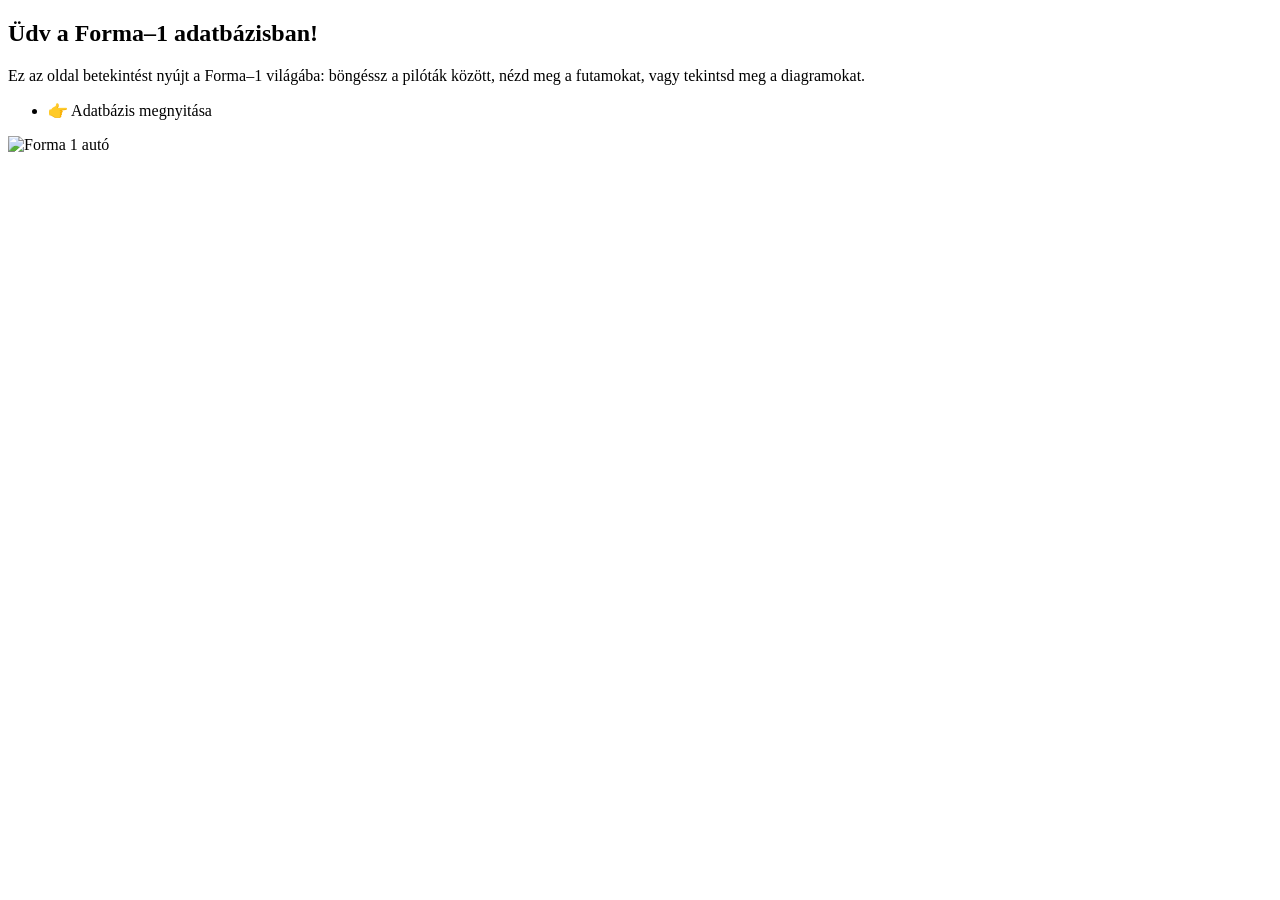
==== src/main/resources/templates/index.html @ b999f5bd "initial commit - Forma1 Spring Boot project" ====
<!DOCTYPE html>
<html xmlns:th="http://www.thymeleaf.org"
      th:replace="~{layout :: layout(~{::body})}">
<body>

<section id="banner">
    <div class="content">
        <header>
            <h1>Üdv a Forma–1 adatbázisban!</h1>
        </header>
        <p>
            Ez az oldal betekintést nyújt a Forma–1 világába:
            böngéssz a pilóták között, nézd meg a futamokat, vagy tekintsd meg a diagramokat.
        </p>
        <ul class="actions">
            <li><a th:href="@{/adatbazis}" class="button big">👉 Adatbázis megnyitása</a></li>
        </ul>
    </div>
    <span class="image object">
        <img th:src="@{/images/f1car.jpg}" alt="Forma 1 autó">
    </span>
</section>

</body>
</html>
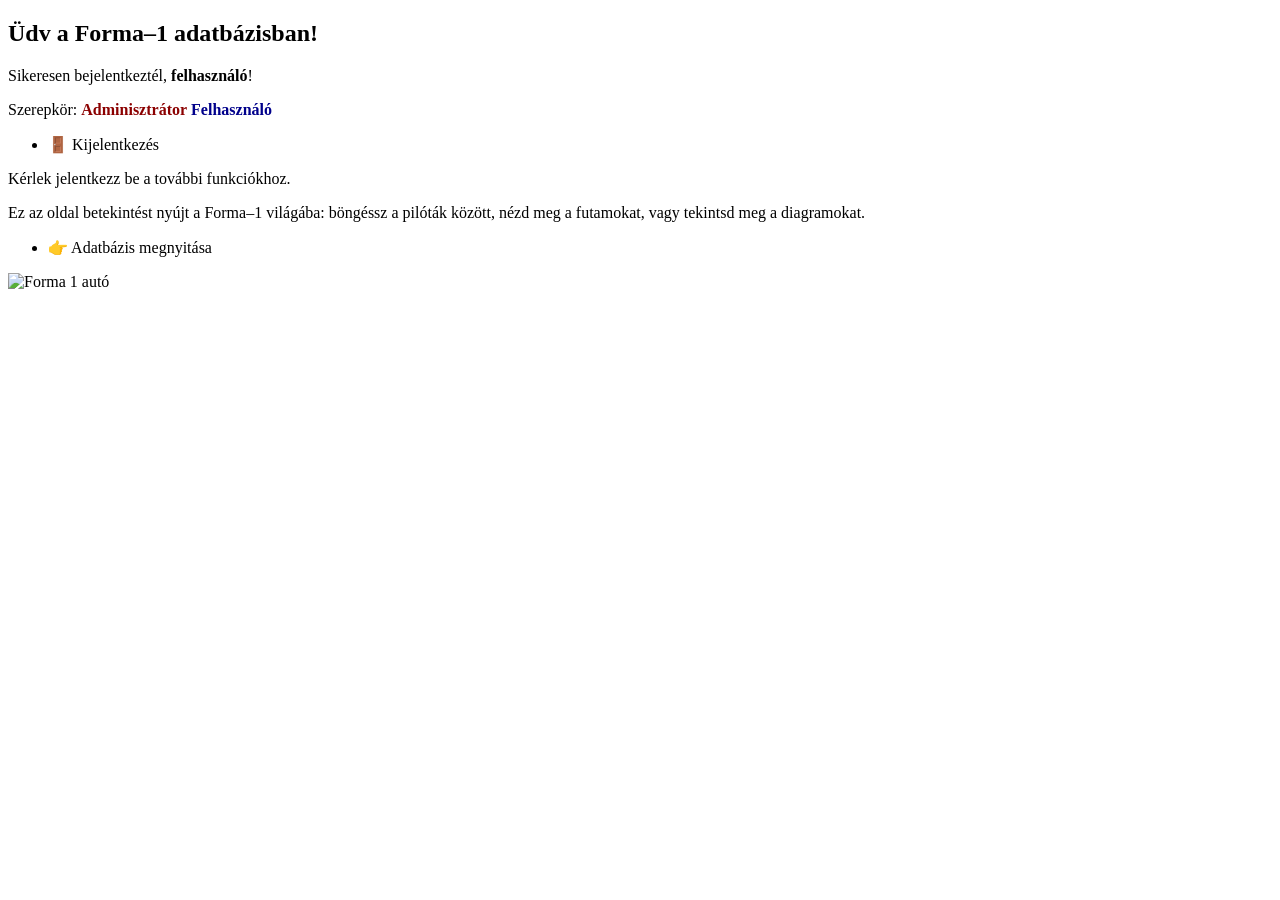
==== commit 874305a5: "Regisztráció hozzáadása" ====
--- a/src/main/resources/templates/index.html
+++ b/src/main/resources/templates/index.html
@@ -8,14 +8,40 @@
         <header>
             <h1>Üdv a Forma–1 adatbázisban!</h1>
         </header>
+
+        <div th:if="${#authorization.expression('isAuthenticated()')}">
+            <p>
+                Sikeresen bejelentkeztél,
+                <strong th:text="${#authentication.name}">felhasználó</strong>!
+            </p>
+
+            <p>
+                Szerepkör:
+                <span th:if="${#authorization.expression('hasRole(''ADMIN'')')}"
+                      style="color:darkred; font-weight:bold;">Adminisztrátor</span>
+                <span th:if="${#authorization.expression('hasRole(''USER'')')}"
+                      style="color:darkblue; font-weight:bold;">Felhasználó</span>
+            </p>
+
+            <ul class="actions">
+                <li><a th:href="@{/logout}" class="button small">🚪 Kijelentkezés</a></li>
+            </ul>
+        </div>
+
+        <div th:if="${!#authorization.expression('isAuthenticated()')}">
+            <p>Kérlek <a th:href="@{/login}">jelentkezz be</a> a további funkciókhoz.</p>
+        </div>
+
         <p>
             Ez az oldal betekintést nyújt a Forma–1 világába:
             böngéssz a pilóták között, nézd meg a futamokat, vagy tekintsd meg a diagramokat.
         </p>
+
         <ul class="actions">
             <li><a th:href="@{/adatbazis}" class="button big">👉 Adatbázis megnyitása</a></li>
         </ul>
     </div>
+
     <span class="image object">
         <img th:src="@{/images/f1car.jpg}" alt="Forma 1 autó">
     </span>
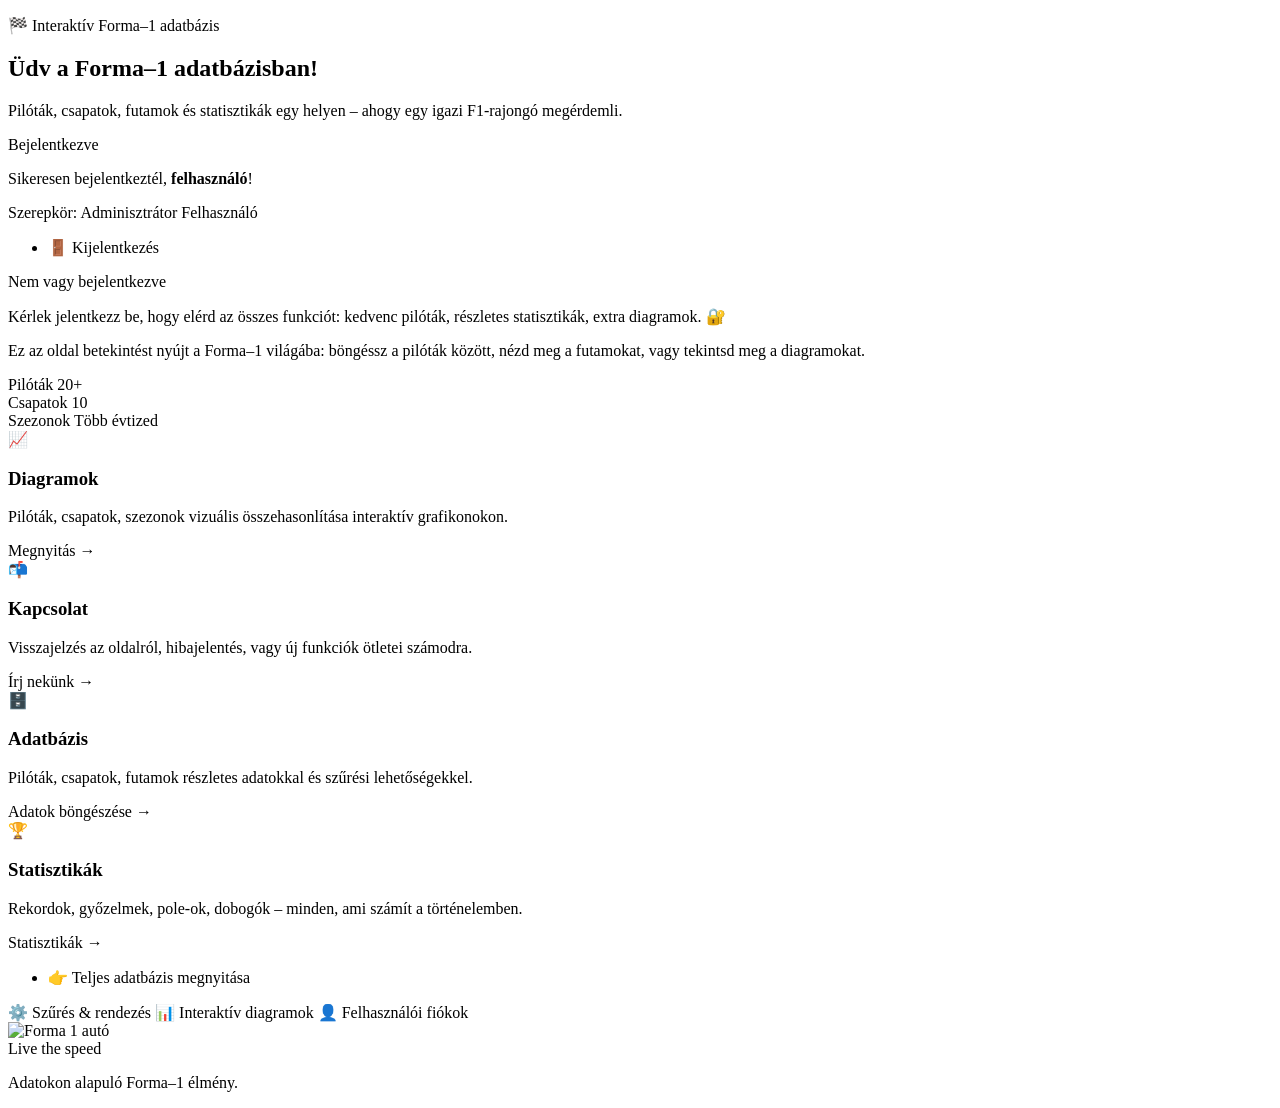
==== commit cdf2274e: "Főoldal Frissítve" ====
--- a/src/main/resources/templates/index.html
+++ b/src/main/resources/templates/index.html
@@ -3,48 +3,144 @@
       th:replace="~{layout :: layout(~{::body})}">
 <body>
 
-<section id="banner">
+<section id="banner" class="f1-hero">
+
+    <!-- Bal oldali tartalom -->
     <div class="content">
-        <header>
+
+        <header class="hero-header">
+            <p class="hero-kicker">🏁 Interaktív Forma–1 adatbázis</p>
             <h1>Üdv a Forma–1 adatbázisban!</h1>
+            <p class="hero-subtitle">
+                Pilóták, csapatok, futamok és statisztikák egy helyen – ahogy egy igazi F1-rajongó megérdemli.
+            </p>
         </header>
 
-        <div th:if="${#authorization.expression('isAuthenticated()')}">
-            <p>
+        <!-- FELHASZNÁLÓ DOBOZ -->
+        <div class="user-box"
+             th:if="${#authorization.expression('isAuthenticated()')}">
+            <div class="user-box-header">
+                <span class="user-status-dot online"></span>
+                <span class="user-status-text">Bejelentkezve</span>
+            </div>
+
+            <p class="user-welcome">
                 Sikeresen bejelentkeztél,
                 <strong th:text="${#authentication.name}">felhasználó</strong>!
             </p>
 
-            <p>
+            <p class="user-role">
                 Szerepkör:
-                <span th:if="${#authorization.expression('hasRole(''ADMIN'')')}"
-                      style="color:darkred; font-weight:bold;">Adminisztrátor</span>
-                <span th:if="${#authorization.expression('hasRole(''USER'')')}"
-                      style="color:darkblue; font-weight:bold;">Felhasználó</span>
+                <span class="role-badge role-admin"
+                      th:if="${#authorization.expression('hasRole(''ADMIN'')')}">
+                    Adminisztrátor
+                </span>
+                <span class="role-badge role-user"
+                      th:if="${#authorization.expression('hasRole(''USER'')')}">
+                    Felhasználó
+                </span>
             </p>
 
-            <ul class="actions">
-                <li><a th:href="@{/logout}" class="button small">🚪 Kijelentkezés</a></li>
+            <ul class="actions user-actions">
+                <li><a th:href="@{/logout}" class="button small outline">🚪 Kijelentkezés</a></li>
             </ul>
         </div>
 
-        <div th:if="${!#authorization.expression('isAuthenticated()')}">
-            <p>Kérlek <a th:href="@{/login}">jelentkezz be</a> a további funkciókhoz.</p>
+        <!-- NEM BEJELENTKEZETT -->
+        <div class="user-box guest"
+             th:if="${!#authorization.expression('isAuthenticated()')}">
+            <div class="user-box-header">
+                <span class="user-status-dot offline"></span>
+                <span class="user-status-text">Nem vagy bejelentkezve</span>
+            </div>
+            <p>
+                Kérlek <a th:href="@{/login}">jelentkezz be</a>, hogy elérd az összes funkciót:
+                kedvenc pilóták, részletes statisztikák, extra diagramok. 🔐
+            </p>
         </div>
 
-        <p>
+        <!-- Rövid leírás -->
+        <p class="lead">
             Ez az oldal betekintést nyújt a Forma–1 világába:
             böngéssz a pilóták között, nézd meg a futamokat, vagy tekintsd meg a diagramokat.
         </p>
 
-        <ul class="actions">
-            <li><a th:href="@{/adatbazis}" class="button big">👉 Adatbázis megnyitása</a></li>
+        <!-- Gyors infó-sáv (simán maradhat statikus) -->
+        <div class="quick-stats">
+            <div class="quick-stat">
+                <span class="label">Pilóták</span>
+                <span class="value">20+</span>
+            </div>
+            <div class="quick-stat">
+                <span class="label">Csapatok</span>
+                <span class="value">10</span>
+            </div>
+            <div class="quick-stat">
+                <span class="label">Szezonok</span>
+                <span class="value">Több évtized</span>
+            </div>
+        </div>
+
+        <!-- NAVIGÁCIÓS CSEMPÉK -->
+        <div class="f1-grid">
+
+            <a th:href="@{/diagram}" class="f1-card">
+                <div class="card-icon">📈</div>
+                <h3>Diagramok</h3>
+                <p>Pilóták, csapatok, szezonok vizuális összehasonlítása interaktív grafikonokon.</p>
+                <span class="card-link">Megnyitás →</span>
+            </a>
+
+            <a th:href="@{/Kapcsolat}" class="f1-card">
+                <div class="card-icon">📬</div>
+                <h3>Kapcsolat</h3>
+                <p>Visszajelzés az oldalról, hibajelentés, vagy új funkciók ötletei számodra.</p>
+                <span class="card-link">Írj nekünk →</span>
+            </a>
+
+            <a th:href="@{/adatbazis}" class="f1-card">
+                <div class="card-icon">🗄️</div>
+                <h3>Adatbázis</h3>
+                <p>Pilóták, csapatok, futamok részletes adatokkal és szűrési lehetőségekkel.</p>
+                <span class="card-link">Adatok böngészése →</span>
+            </a>
+
+            <a th:href="@{/adatbazis/statisztikak}" class="f1-card">
+                <div class="card-icon">🏆</div>
+                <h3>Statisztikák</h3>
+                <p>Rekordok, győzelmek, pole-ok, dobogók – minden, ami számít a történelemben.</p>
+                <span class="card-link">Statisztikák →</span>
+            </a>
+        </div>
+
+        <!-- Fő CTA gomb -->
+        <ul class="actions main-action">
+            <li>
+                <a th:href="@{/adatbazis}" class="button big primary">
+                    👉 Teljes adatbázis megnyitása
+                </a>
+            </li>
         </ul>
+
+        <!-- Extra kis "feature strip" -->
+        <div class="feature-strip">
+            <span>⚙️ Szűrés & rendezés</span>
+            <span>📊 Interaktív diagramok</span>
+            <span>👤 Felhasználói fiókok</span>
+        </div>
+
     </div>
 
-    <span class="image object">
+    <!-- Jobb oldali kép + overlay -->
+    <span class="image object f1-image">
+        <div class="image-overlay"></div>
         <img th:src="@{/images/f1car.jpg}" alt="Forma 1 autó">
+        <div class="image-caption">
+            <span class="pill">Live the speed</span>
+            <p>Adatokon alapuló Forma–1 élmény.</p>
+        </div>
     </span>
+
 </section>
 
 </body>
